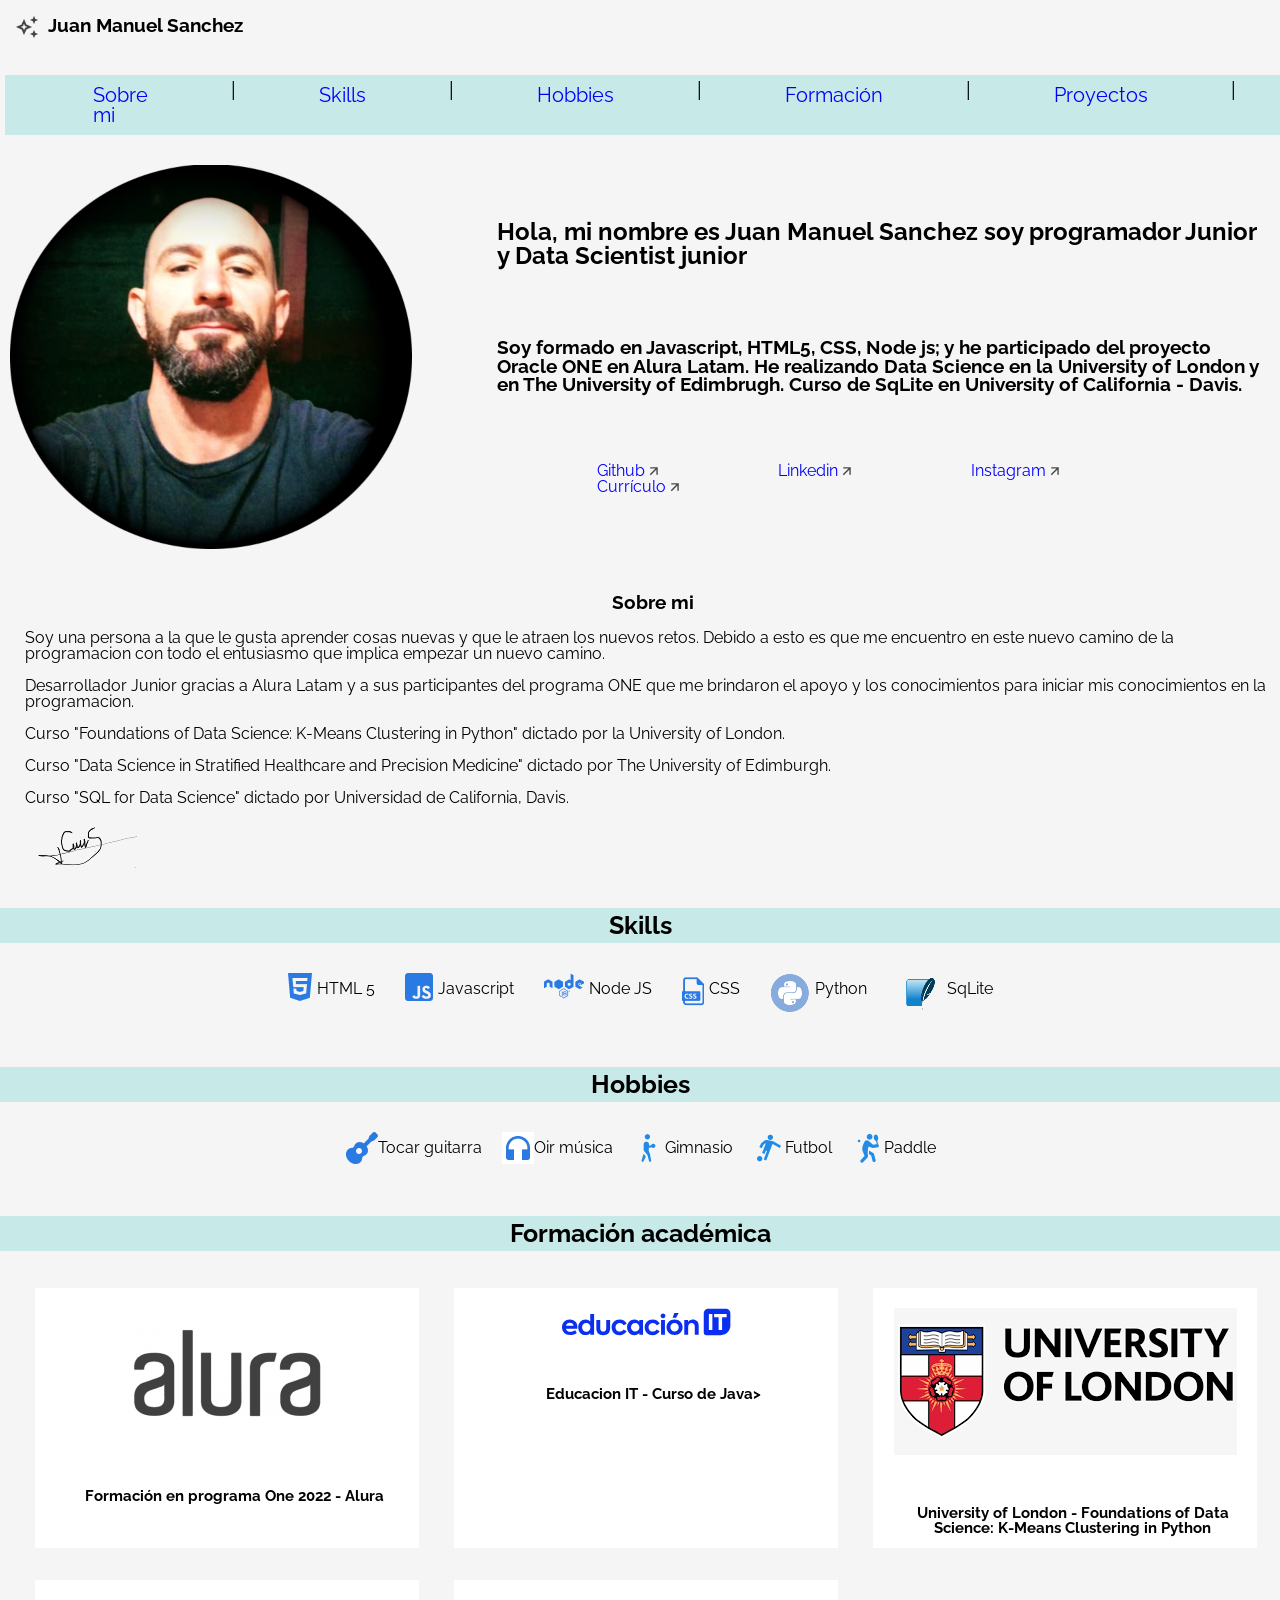
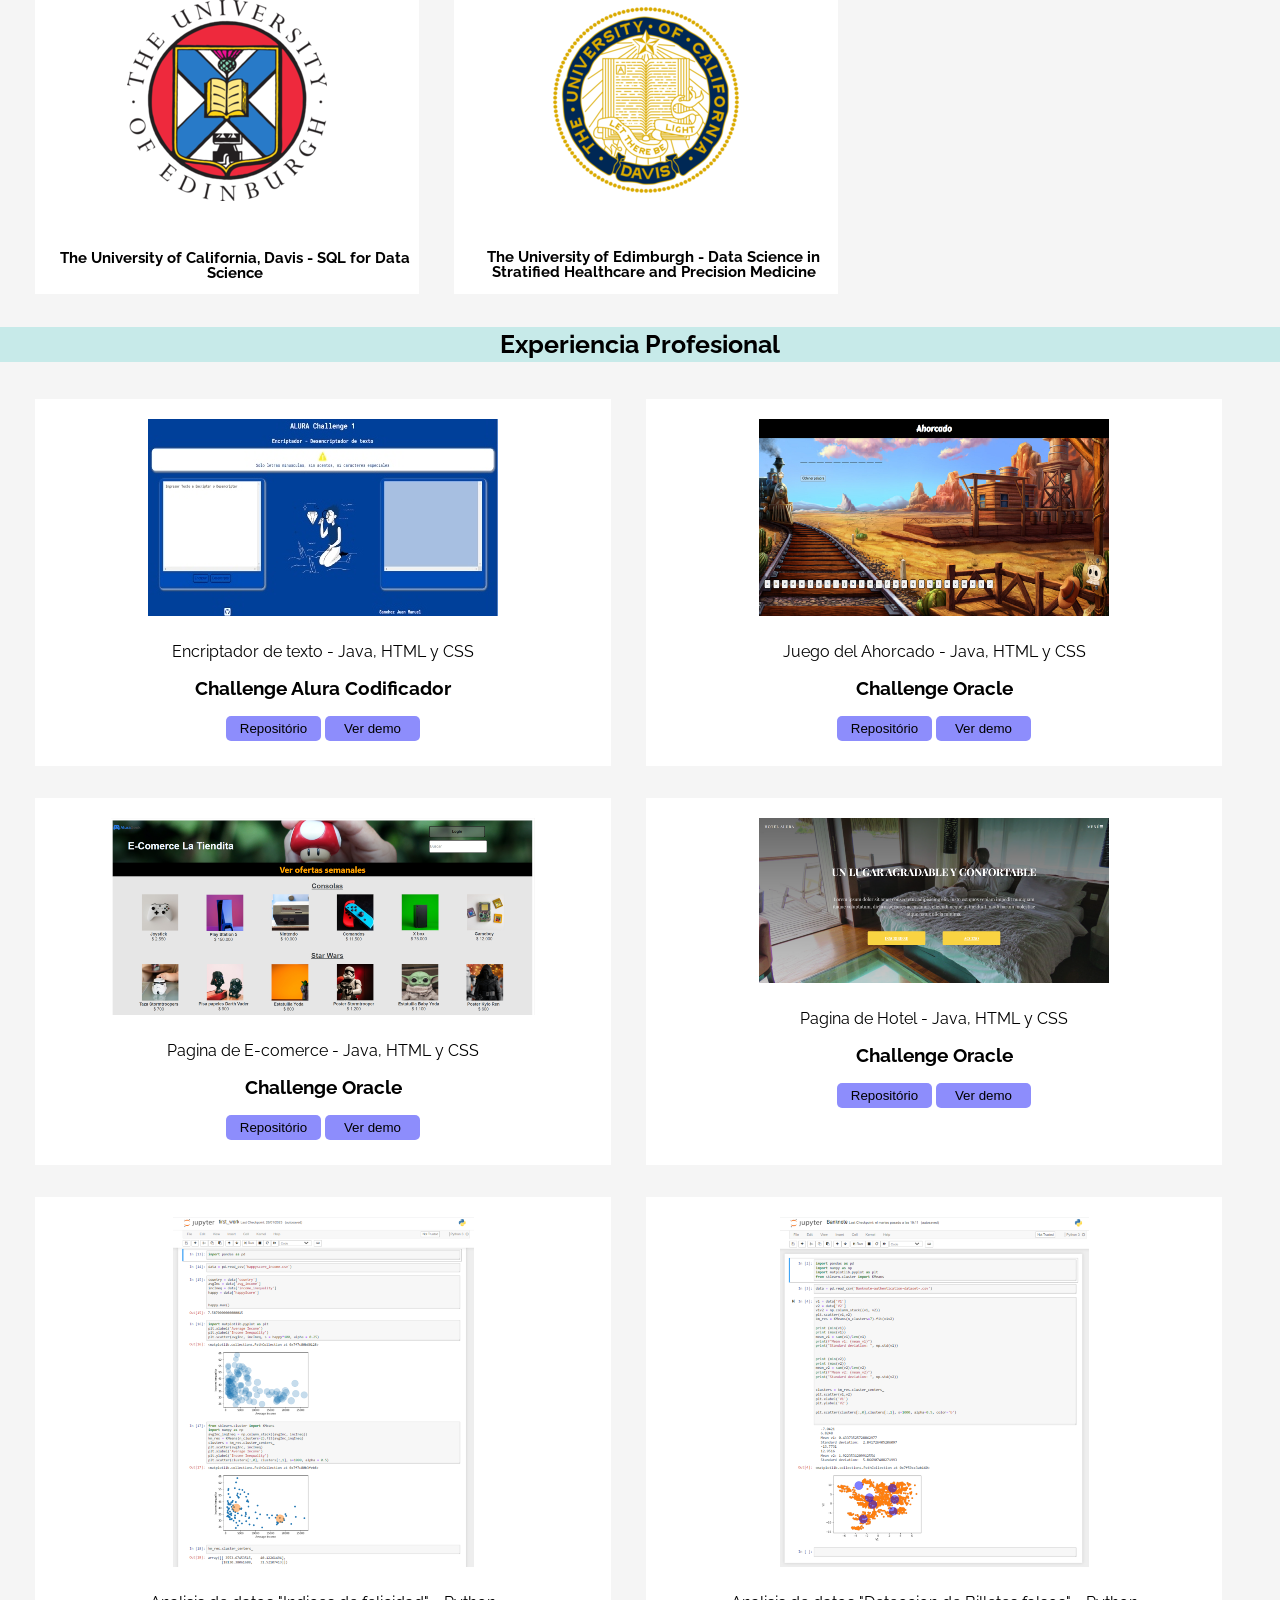
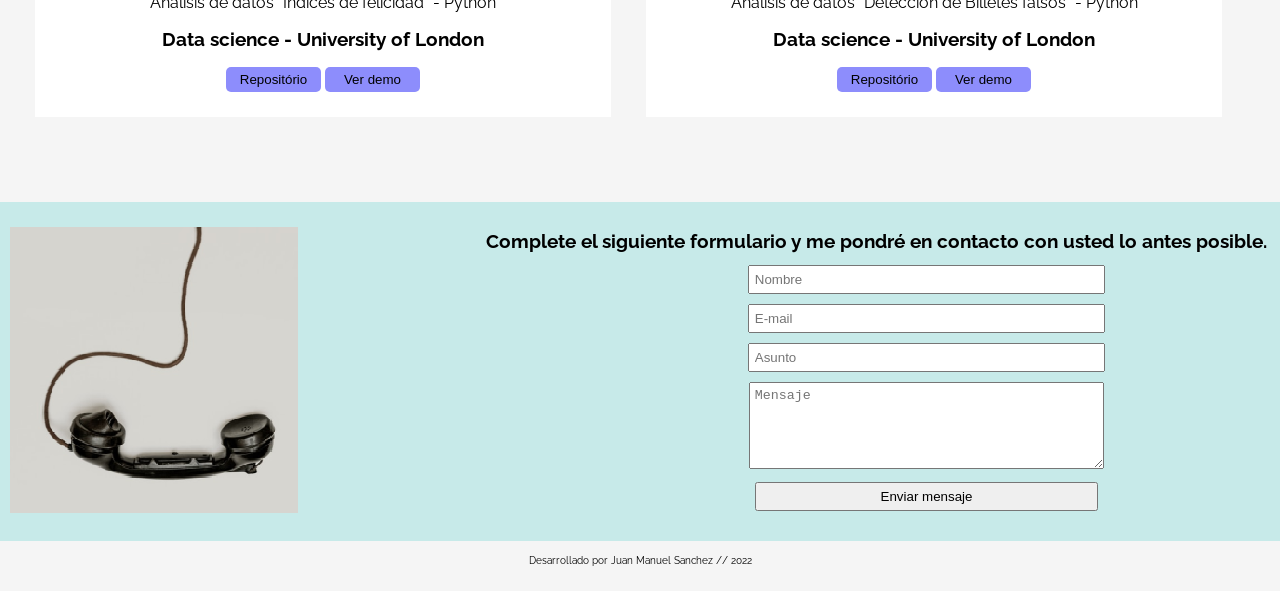
==== index.html @ aa3de945 "Add files via upload actualizacion linkedin" ====
<!DOCTYPE html>
<html lang="es">
<head>
    <meta charset="UTF-8">
    <meta http-equiv="X-UA-Compatible" content="IE=edge">
    <meta name="viewport" content="width=device-width, initial-scale=1.0">
    <!-- Referencia de la hoja de estilo de Css -->
    <link rel="stylesheet" href="style.css">
    <link rel="preconnect" href="https://fonts.googleapis.com">
    <link rel="preconnect" href="https://fonts.gstatic.com" crossorigin>
    <!-- Fonte del Proyecto Raleway -->
    <link href="https://fonts.googleapis.com/css2?family=Raleway:wght@500&display=swap" rel="stylesheet">
    <title> Mi Portafolio</title>
</head>
<body>
    <!-- Sección del Menú  -->
    <div class="tudo">
    <section class="menu">
        <header class="menu__header">
            <img src="assets\vector.png">
            <h3 class="menu__title">Juan Manuel Sanchez</h3>
        </header>
        <nav>
            <ul class="menu__list">
                <li class="menu__list__sobre-mi"><a href="#sobre-mi">Sobre mi </a></li>
                <li class="barra"> | </li>
                <li class="menu__list__skills"><a href="#skills">Skills</a></li>
                <li class="barra"> | </li>
                <li class="menu__list__hobbies"><a href="#hobbies">Hobbies</a></li>
                <li class="barra"> | </li>
                <li class="menu__list__formacion"><a href="#formacion">Formación</a></li>
                <li class="barra"> | </li>
                <li class="menu__list__proyectos"><a href="#xp">Proyectos</a></li>
                <li class="barra"> | </li>
                <li class="menu__list__contacto"><a href="#contacto">Contacto</a></li>
            </ul>
          
        </nav>
    </section>

    <!-- Sección del Header/Title/Hero -->
    <section class="title">
        <div class="title__div">
            <img class="title__profile" src="assets\profile.png">
            <div class="title__container">
                <h2 class="title__bio">Hola, mi nombre es Juan Manuel Sanchez soy programador Junior y Data Scientist junior</h2>
                <h3 class="title__subsection">Soy formado en Javascript, HTML5, CSS, Node js; y he participado del proyecto Oracle ONE en Alura Latam. He realizando Data Science en la University of London y en The University of Edimbrugh. Curso de SqLite en University of California - Davis.</h3>
                <ul class="title__network">
                     <!-- Pon los enlaces de tus redes sociales favoritas -->
                    <li class="title__network__github"><a href="https://github.com/JuanManuelSanchez2022">Github <img src="assets\arrow.png"> </a></li>
                    <li class="title__network__linkedin"><a href="https://www.linkedin.com/in/juanmanuel-sanchez/">Linkedin <img src="assets\arrow.png"></a></li>
                    <li class="title__network__instagram"><a href="https://www.instagram.com/juan.m.sanchez.773/">Instagram <img src="assets\arrow.png"></a></li>
                    <li class="title__network__curriculo"><a href="">Currículo <img src="assets\arrow.png"></a></li>
                </ul>
            </div>
        </div>
    </section>
    
    <!-- Sección sobre mi -->
    <section class="about" id="sobre-mi">
        <div class="about__container">
            <h3 class="about__title">Sobre mi</h3>
            <p class="about__paragraph">Soy una persona a la que le gusta aprender cosas nuevas y que le atraen los nuevos retos. Debido a esto es que me encuentro en este nuevo camino de la programacion con todo el entusiasmo que implica empezar un nuevo camino.  </p>
            <p class="about__paragraph">Desarrollador Junior gracias a Alura Latam y a sus participantes del programa ONE que me brindaron el apoyo y los conocimientos para iniciar mis conocimientos en la programacion. </p>
            <p class="about__paragraph">Curso "Foundations of Data Science: K-Means Clustering in Python" dictado por la University of London. </p>
            <p class="about__paragraph">Curso "Data Science in Stratified Healthcare and Precision Medicine" dictado por The University of Edimburgh. </p>
            <p class="about__paragraph">Curso "SQL for Data Science" dictado por Universidad de California, Davis. </p>
            <img src="assets\signature.png">
        </div>
    </section>

    <!-- Sección de Skills -->
    <section class="skills" id="skills">
        <h3 class="skills__title">Skills</h3>
            <div class="skills__line">
                <div class="skills__box">
                        <li class="skills__img"><img src="assets\htlm.png"></li>
                        <li class="skills__name"> HTML 5</li>
                </div>

                <div class="skills__box">
                        <li class="skills__img"> <img src="assets\js_icon.png" alt=""></li>
                        <li class="skills__name">Javascript</li>
                </div>

                <div class="skills__box">
                        <li class="skills__img"><img src="assets\nodejs_icon.png" alt=""></li>
                        <li class="skills__name">Node JS</li>
                </div>

                <div class="skills__box">
                        <li class="skills__img"> <img src="assets\css_icon.png" alt=""> </li>
                        <li class="skills__name">CSS</li>
                </div>
                <div class="skills__box">
                        <li class="skills__img"> <img src="assets\python.png" alt=""> </li>
                        <li class="skills__name">Python</li>
                </div>
                <div class="skills__box">
                        <li class="skills__img"> <img src="assets\sqlite_icon.png" alt=""> </li>
                        <li class="skills__name">SqLite</li>
                </div>
        </div>
    </section>

    <!-- Sección de Hobbies -->
    <section class="hobbies" id="hobbies">
        <h3 class="hobbies__title">Hobbies</h3>
            <div class="hobbies__line">

                <div class="hobbies__box">
                        <li class="hobbies__img"> <img src="assets\guitar_icon.png" alt=""></li>
                        <li class="hobbies__name">Tocar guitarra</li>
                </div>

                <div class="hobbies__box">
                        <li class="hobbies__img"> <img src="assets\headphones_icon.png" alt=""></li>
                        <li class="hobbies__name">Oir música</li>
                </div>
                <div class="hobbies__box">
                        <li class="hobbies__img"> <img src="assets\mancuerna.png" alt=""></li>
                        <li class="hobbies__name">Gimnasio</li>
                </div>
                <div class="hobbies__box">
                        <li class="hobbies__img"> <img src="assets\fútbol.png" alt=""></li>
                        <li class="hobbies__name">Futbol</li>
                </div>
                <div class="hobbies__box">
                        <li class="hobbies__img"> <img src="assets\paddle.png" alt=""></li>
                        <li class="hobbies__name">Paddle</li>
                </div>
        </div>
    </section>

        <!-- Sección de Formación académica -->
    <section class="academic" id="formacion">
        <h2 class="academic__title" >Formación académica</h2>
        <div class="academic__courses">
            <div class="academic__courses__box">  
                <img src="assets\alura_logo.png">
                <h2 class="academic__courses__item__title">Formación en programa One 2022 - Alura</h2>   
            </div>
            <div class="academic__courses__box">   
                <img src="assets\imagotype.svg">
                <h2 class="academic__courses__item__title">Educacion IT - Curso de Java></h2> 
            </div>
            <div class="academic__courses__box">  
                <img src="assets\university_of_london.png">
                <h2 class="academic__courses__item__title">University of London - Foundations of Data Science: K-Means Clustering in Python</h2>    
            </div>
            <div class="academic__courses__box">   
                <img src="assets\university_of_edimburgh.png">
                <h2 class="academic__courses__item__title">The University of California, Davis - SQL for Data Science</h2> 
            </div>
            <div class="academic__courses__box">      
                <img src="assets\The_University_of_California_Davis.png">
                <h2 class="academic__courses__item__title">The University of Edimburgh - Data Science in Stratified Healthcare and Precision Medicine</h2>       
            </div>
        </div>
    </section>

    <!-- Sección de Experiencia Profesional/Proyectos-->
    <section class="experience" id="xp">
        <h2 class="experience__section__title" >Experiencia Profesional</h2>
        <div class="experiencie__box">
            <div class="experience_box_in">
            <img class="experience__img" src="assets\decod_print.png">
            <div class="experience__info"
                <h2 class="experience__title">Encriptador de texto - Java, HTML y CSS</h2>
                <h3 class="experience__text">Challenge Alura Codificador </h3>
                    <div class="experience__description">
                            <span class="experience__repo"><a href="https://github.com/JuanManuelSanchez2022/encriptador.git"><button class="experiencia__botao--repo">Repositório</button></a></span>
                            <span class="experience__demo"><a href="https://juanmanuelsanchez2022.github.io/encriptador/"><button class="experience__botao--demo">Ver demo</button></a></span>
                    </div>
            </div>
            </div>
         

            <div class="experience_box_in">
            <img class="experience__img" src="assets\forca_print.png">
            <div class="experience__info"
                <h2 class="experience__title">Juego del Ahorcado - Java, HTML y CSS</h2>
                <h3 class="experience__text">Challenge Oracle </h3>
                    <div class="experience__description">
                            <span class="experience__repo"><a href="https://github.com/JuanManuelSanchez2022/Juego-del-ahorcado.git"><button class="experiencia__botao--repo">Repositório</button></a></span>
                            <span class="experience__demo"><a href="https://juanmanuelsanchez2022.github.io/Juego-del-ahorcado/"><button class="experience__botao--demo">Ver demo</button></a></span>
                    </div>
            </div>
            </div>

            <div class="experience_box_in">
            <img class="experience__img" src="assets\e-comerce.png">
            <div class="experience__info"
                <h2 class="experience__title">Pagina de E-comerce - Java, HTML y CSS</h2>
                <h3 class="experience__text">Challenge Oracle </h3>
                    <div class="experience__description">
                            <span class="experience__repo"><a href="https://github.com/JuanManuelSanchez2022/e-comerce.git"><button class="experiencia__botao--repo">Repositório</button></a></span>
                            <span class="experience__demo"><a href="https://github.com/JuanManuelSanchez2022/e-comerce/"><button class="experience__botao--demo">Ver demo</button></a></span>
                    </div>
            </div>
            </div>

            <div class="experience_box_in">
            <img class="experience__img" src="assets\hotel_allura.png">
            <div class="experience__info"
                <h2 class="experience__title">Pagina de Hotel - Java, HTML y CSS</h2>
                <h3 class="experience__text">Challenge Oracle </h3>
                    <div class="experience__description">
                            <span class="experience__repo"><a href="https://github.com/JuanManuelSanchez2022/hotel.git"><button class="experiencia__botao--repo">Repositório</button></a></span>
                            <span class="experience__demo"><a href="https://github.com/JuanManuelSanchez2022/hotel/"><button class="experience__botao--demo">Ver demo</button></a></span>
                    </div>
            </div>
            </div>

            <div class="experience_box_in">
            <img class="experience__img" src="assets\happyscore.png">
            <div class="experience__info"
                <h2 class="experience__title">Analisis de datos "Indices de felicidad" - Python</h2>
                <h3 class="experience__text">Data science - University of London</h3>
                    <div class="experience__description">
                            <span class="experience__repo"><a href="https://github.com/JuanManuelSanchez2022/HappyScore.git"><button class="experiencia__botao--repo">Repositório</button></a></span>
                            <span class="experience__demo"><a href="https://github.com/JuanManuelSanchez2022/HappyScore/"><button class="experience__botao--demo">Ver demo</button></a></span>
                    </div>
            </div>
            </div>

            <div class="experience_box_in">
            <img class="experience__img" src="assets\bankNote.png">
            <div class="experience__info"
                <h2 class="experience__title">Analisis de datos "Deteccion de Billetes falsos" - Python</h2>
                <h3 class="experience__text">Data science - University of London</h3>
                    <div class="experience__description">
                            <span class="experience__repo"><a href="https://github.com/JuanManuelSanchez2022/bankNote.git"><button class="experiencia__botao--repo">Repositório</button></a></span>
                            <span class="experience__demo"><a href="https://github.com/JuanManuelSanchez2022/bankNote/"><button class="experience__botao--demo">Ver demo</button></a></span>
                    </div>
            </div>
            </div>      

        </div>  
          

        <!-- Sección de Contacto -->
        <section class="formcontato" id="contacto">
            <div  class="formcontato__contacto">
                <div class="formcontato--esquerda">
                    <img class="formcontato__img" src="assets\contact_image.png">
                </div>
                <div class="formcontato__text">
                    <h3 class="formcontato__subtext">Complete el siguiente formulario y me pondré en contacto con usted lo antes posible. </h3>
                    <form class="box2" action="mailto:juanma567.js@gmail.com" method="post" enctype="text/plain">
                        <label for="nombre"></label>
                        <input class="formcontato__input__text" type="text" name="nombre" placeholder="Nombre">
                        <label for="nombre"></label>
                        <input class="formcontato__input__email" type="email" name="email" placeholder="E-mail">
                        <label for="nombre"></label>
                        <input class="formcontato__input__text1" type="text" name="asunto" placeholder="Asunto">
                        <label for="nombre"></label>
                        <textarea class="formcontato__textarea" rows="5" cols="40" id="mensagem" name="mensaje" placeholder="Mensaje"></textarea>
                        <button id= "enviarCorreo" type="submit" class="formcontato__botao">Enviar mensaje</button>
                    </form>
                </div>
            </div>
        </section>

        <!-- Sección de Footer -->
        <section class="footer">
            <div class="footer__rodape">
                <p>Desarrollado por Juan Manuel Sanchez /</p>
                <p>/ 2022</p>
            </div>
        </section>
    </div>
 <!-- Script del documento JavaScript -->
<script src="validacion.js"></script>
</body>
</html>
---- style.css ----
:root{
   --cor-de-fundo: #F5F5F5;
   --cor-de-link: #000;
}

body {
    box-sizing: border-box;
    background-color: var(--cor-de-fundo) ;
    font-family: 'Raleway';
    margin: 0;
    padding: 0;
    line-height: 1;
}
ol, ul,li {
    list-style: none;
}
a{
    text-decoration: none;
    color: blue;
}


.menu__header{
    display: inline-flex;
    margin: 1em 0 2em 1em;
    height: 22px;
    
}

.menu__title{
    margin: 0 0 0 10px;
}



/*Title section*/

.title__div{
    position: relative;
    margin: 0 20px 15px 200px;
}


.menu__list{
    display: inline-flex;
    font-size: 20px;
    margin: 5px 0 5px 5px;
    padding: 5px 0 5px 5px;
    background-color: rgba(85, 207, 203, 0.286);
}

li{
    float: left;
}

.about__container{
    margin-left: 25px;
}

/*Académic skills*/

.skills__box{
    display: block;
    padding: 0px 15px 0px 15px;
}

.skills__name{
    padding: 8px 0px 0px 5px;

}

.menu__list__skills, .menu__list__hobbies, .menu__list__formacion, .menu__list__proyectos, .menu__list__contacto{
    padding: 5px 83px;
}

.title__div, .formcontato__contacto{
    display:inline-flex;
    margin: 25px 10px;
}

.title__container{
    padding-top: 35px;
    padding-left: 85px;
}

.title__bio, .title__subsection, .title__network{
    padding-bottom: 50px;
}

.title__network__github, .title__network__linkedin, .title__network__instagram, .title__network__curriculo{
    padding: 0 60px 0 60px;
}

.about__title{
    text-align: center;
}

.skills, .hobbies, .academic, .experience{
    text-align: center;
    margin: 25px 0px 15px 0px;
    padding-top: 3px;
}

.skills__title, .hobbies__title, .academic__title, .experience__section__title{
    font-size: 25px;
    padding-top: 5px;
    padding-bottom: 5px;
    margin: 5px 0 5px 0;
    background-color: rgba(85, 207, 203, 0.286);
}

/*Hobbies section*/

.menu__list__sobre-mi{
    padding: 5px 83px;
}

.skills__line, .hobbies__line{
    display: inline-flex;
    padding: 15px;
    margin-top: 10px;
}

.hobbies__box{
    display: inline-block;
    margin: 0px 10px 0px 10px;
}

.hobbies__name{
    padding-top: 8px;
}


/*academic formation*/

.academic__courses__item__title{
    padding: 35px 0 0 15px;
}

.academic__courses{
    display: flex;
    flex-wrap: wrap;
}

.academic__courses__box{
    display: block;
    width: 30%;
    margin-top: 2em;
    padding-top: 20px;
    background: white;
    margin-left: 35px;
    transition: 1s;
}

.academic__courses__box:hover{
    box-shadow: 5px 5px 5px hsl(0, 1%, 66%);
}

.academic__courses__item__title{
    font-size: 15px;
}



/*profesional experience*/

.experience_box_in{
    display: block;
    width: 45%;
    margin-top: 2em;
    padding-top: 20px;
    background: white;
    margin-left: 35px;
    transition: 1s;
}

.experiencie__box{
    display: flex;
    flex-wrap: wrap;
}

.experience_box_in:hover{
    box-shadow: 5px 5px 5px hsl(0, 1%, 66%);
}

.experience_img_in{
    display:block;
}

.experiencia__botao--repo, .experience__botao--demo{
    background: rgb(141, 141, 252);
    width: 95px;
    height: 25px;
    border: rgb(141, 141, 252);
    border-radius: 5px;
    transition: 1s;
}

.experiencia__botao--repo:hover{
    box-shadow: 4px 4px 4px hsl(0, 1%, 66%);
}

.experience__botao--demo:hover{
    box-shadow: 4px 4px 4px hsl(0, 1%, 66%);
}


.experience__info{
    margin: 25px;
}




/*contact form*/

.formcontato{
    background-color: rgba(85, 207, 203, 0.286);
    margin: 85px 0 5px 0;
}

.formcontato__text{
    margin-left: 35px;
}

.formcontato__subtext{
    height: 8%;
    margin: 5px 0px 5px 150px;
}

.formcontato__form{
    display: inline-block;
    margin-left: 250px;
}

.formcontato__input__text, .formcontato__input__email,.formcontato__input__text1, .formcontato__textarea, .formcontato__botao{
    margin: 5px;
    width: 50%;
    height: 100%;
    padding: 5px;
    
}

.box2{
    padding: 0 0 0 250px;
}







/*footeer*/

.footer__rodape{
    display: inline-flex;
    font-size: 10px;
}


/*Tablet*/
@media only screen and (max-width: 768px) {

    .menu__list__sobre-mi{
        padding: 5px 10px;
    }
    
    /* Experiencia Académica*/
    
    .menu__list__skills{
        padding: 5px 20px;
    }
    
    .menu__list__hobbies{
        padding: 5px 20px;
    }
    
    .menu__list__formacion{
        padding: 5px 20px;
    }
    
    .menu__list__proyectos{
        padding: 5px 20px;
    }
    
    .menu__list__contacto{
        padding: 5px 20px;
    }

    .title__network__github{
        padding: 0 60px 0 60px;
    }
    
    .title__network__linkedin{
        padding: 0 60px 0 60px;
    }
    
    .title__network__instagram{
        padding: 0 60px 0 60px;
    }
    
    .title__network__curriculo{
        padding: 0 60px 0 60px;
    }

    .experience__info{
        width: 100%;
        height: 100%;
    }

    .experience__img{
        width: 100%;
        height: 100%;
    }

    .formcontato{
        background-color: rgba(85, 207, 203, 0.286);
        margin: 85px 0 5px 0;
    }
    
    .formcontato__text{
        margin-left: 35px;
    }
    
    .formcontato__subtext{
        height: 8%;
        margin: 5px 0px 5px 35px;
    }
    
    .formcontato__form{
        display: inline-block;
        margin-left: 250px;
    }
    
    .formcontato__input__text, .formcontato__input__email,.formcontato__input__text1, .formcontato__textarea, .formcontato__botao{
        margin: 3px;
        width: 80%;
        height: 100%;
        padding: 5px;
        
    }
    
    .box2{
        margin-top: 20px;
        padding: 15px 0 0 50px;
    }
}

/*Mobile*/
@media only screen and (max-width: 425px) {

    .menu__header{
        font-size: 10px;
    }

    .title__div{
        width: 350px;
        height: 350px;
        display: inline-block;
    }

    .title__container{
        padding: 15px 15px;
        text-align: justify;
    }

    .title__bio{
        font-size: 15px;
        padding-bottom: 0px;
    }

    .title__subsection{
        font-size: 15px;
        padding-bottom: 0px;
        width: 325px;
    }

    .title__network{
        display: inline-block;
        font-size: 15px;
        padding: 0 0 0 0;
        margin: 15px 0px;
        width: 350px;
    }

    .menu__list__sobre-mi{
        font-size: small;
        padding: 5px 4px;
    }
    
    .menu__list__skills{
        font-size: small;
        padding: 5px 4px;
    }
    
    .menu__list__hobbies{
        font-size: small;
        padding: 5px 4px;
    }
    
    .menu__list__formacion{
        font-size: small;
        padding: 5px 4px;
    }
    
    .menu__list__proyectos{
        font-size: small;
        padding: 5px 4px;
    }
    
    .menu__list__contacto{
        font-size: small;
        padding: 5px 4px;
    }

    .title__network__github{
        padding: 0 5px;
    }
    
    .title__network__linkedin{
        padding: 0 5px;
    }
    
    .title__network__instagram{
        padding: 0 5px;
    }
    
    .title__network__curriculo{
        padding: 0 5px;
    }

    .skills{
        margin: 25px 10px;
    }

    .skills__box{
        width: 25%;
        height: 25%;
        font-size: 12px;
    }

    .hobbies{
        margin: 25px 10px;
    }

    .hobbies__line{
        width: 100%;
        height: 100%;
        padding: 0 0;
    }

    .hobbies__box{
        width: 20%;
        height: 20%;
        font-size: 12px;
    }

    .academic__courses__list{
        display: inline-block;
        margin: 10px;
    }

    .academic__courses__item__img, .academic__courses__item__img1{
        margin-left: 65px;
    }

    .academic__courses__item__img1{
        margin-top: 20px;
    }

    h4{
        margin: 7px;
    }

    .academic__courses__item__title{
        font-size: 10px;
        padding-top: 0px;
        padding-left: 65px;
    }

    .experience__info{
        width: 100%;
        height: 100%;
    }

    .experience__img{
        width: 100%;
        height: 100%;
    }

    .formcontato{
        background-color: rgba(85, 207, 203, 0.286);
        margin: 85px 0 5px 0;
    }

    .formcontato__img{
        width: 100px;
        height: 100px;
        margin-top: 100px;
    }
    
    .formcontato__text{
        margin-left: 35px;
    }
    
    .formcontato__subtext{
        height: 8%;
        margin: 5px 0px 5px 35px;
        font-size: 15px;
    }
    
    .formcontato__form{
        display: inline-block;
        margin-left: 250px;
    }
    
    .formcontato__input__text, .formcontato__input__email,.formcontato__input__text1, .formcontato__textarea, .formcontato__botao{
        width: 80%;
        height: 100%;
        padding: 5px;
        
    }
    
    .box2{
        margin-top: 20px;
        padding: 15px 0 0 0px;
    }
}
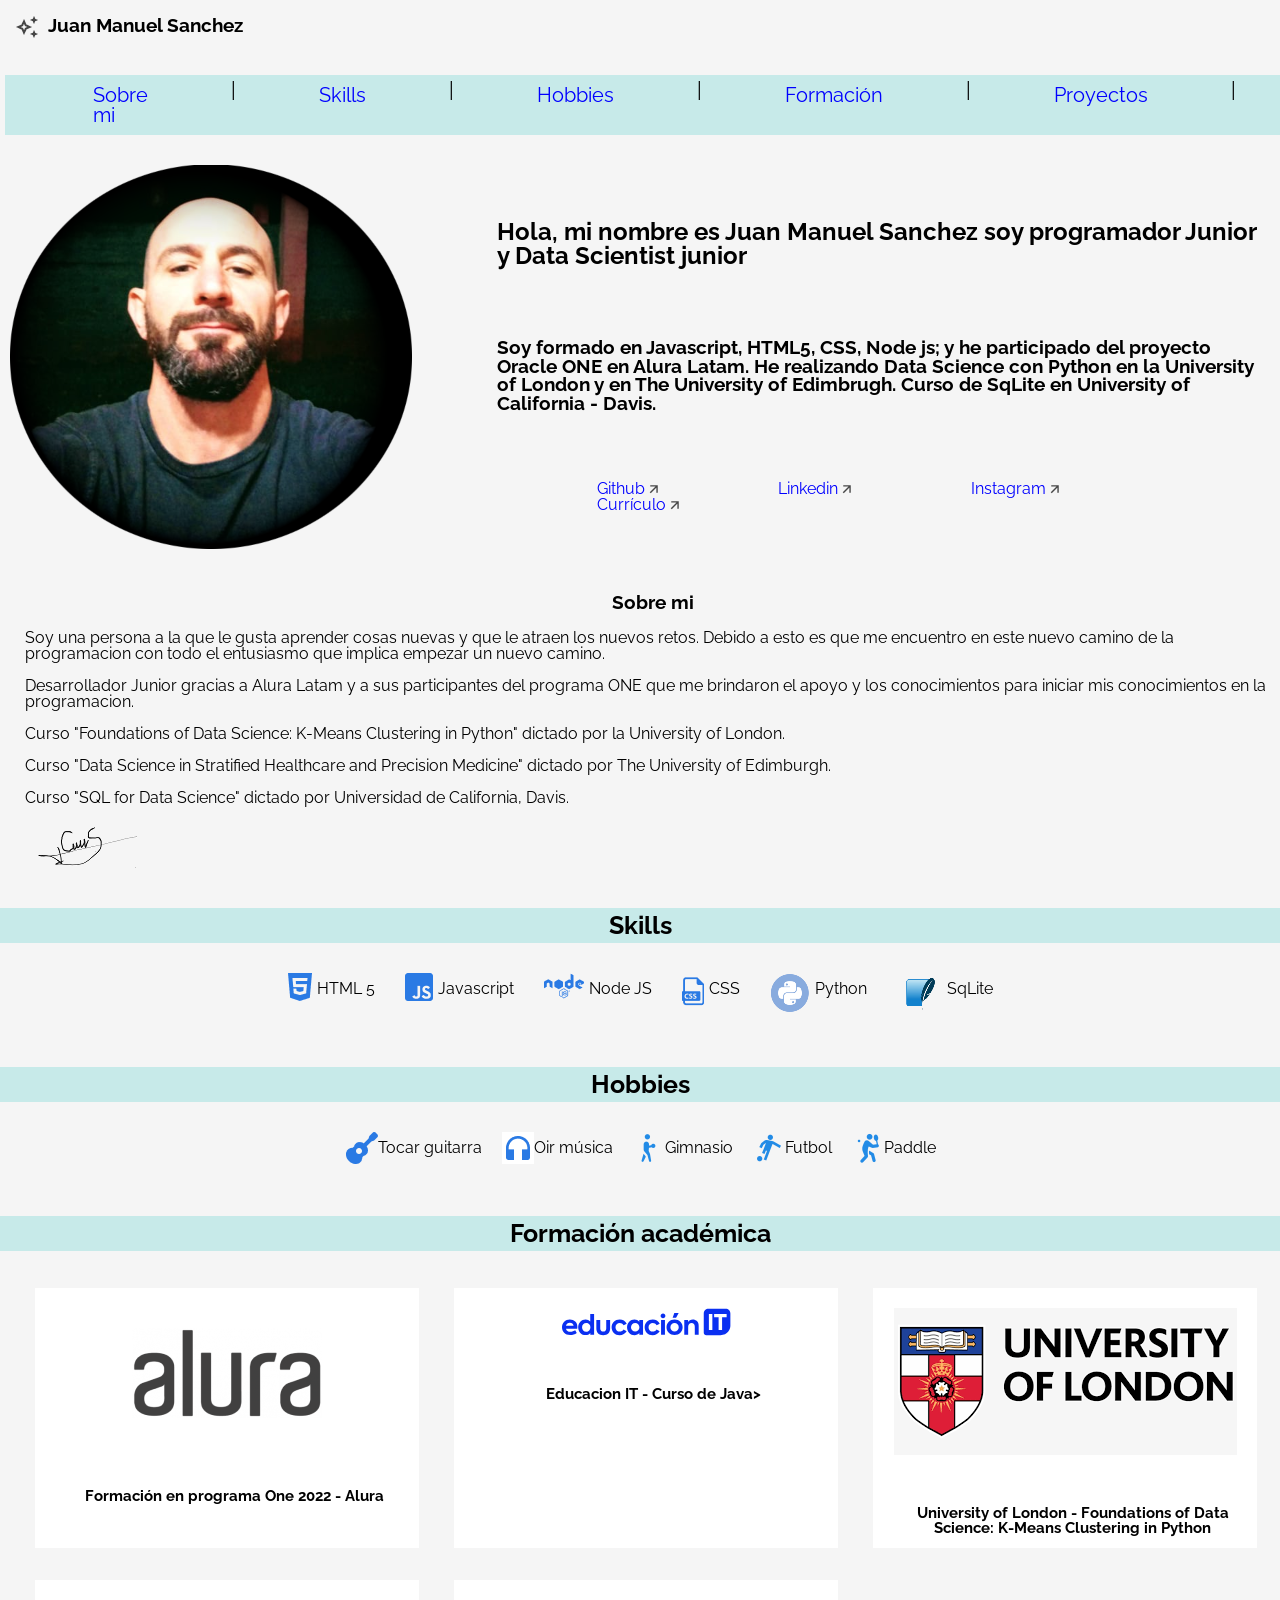
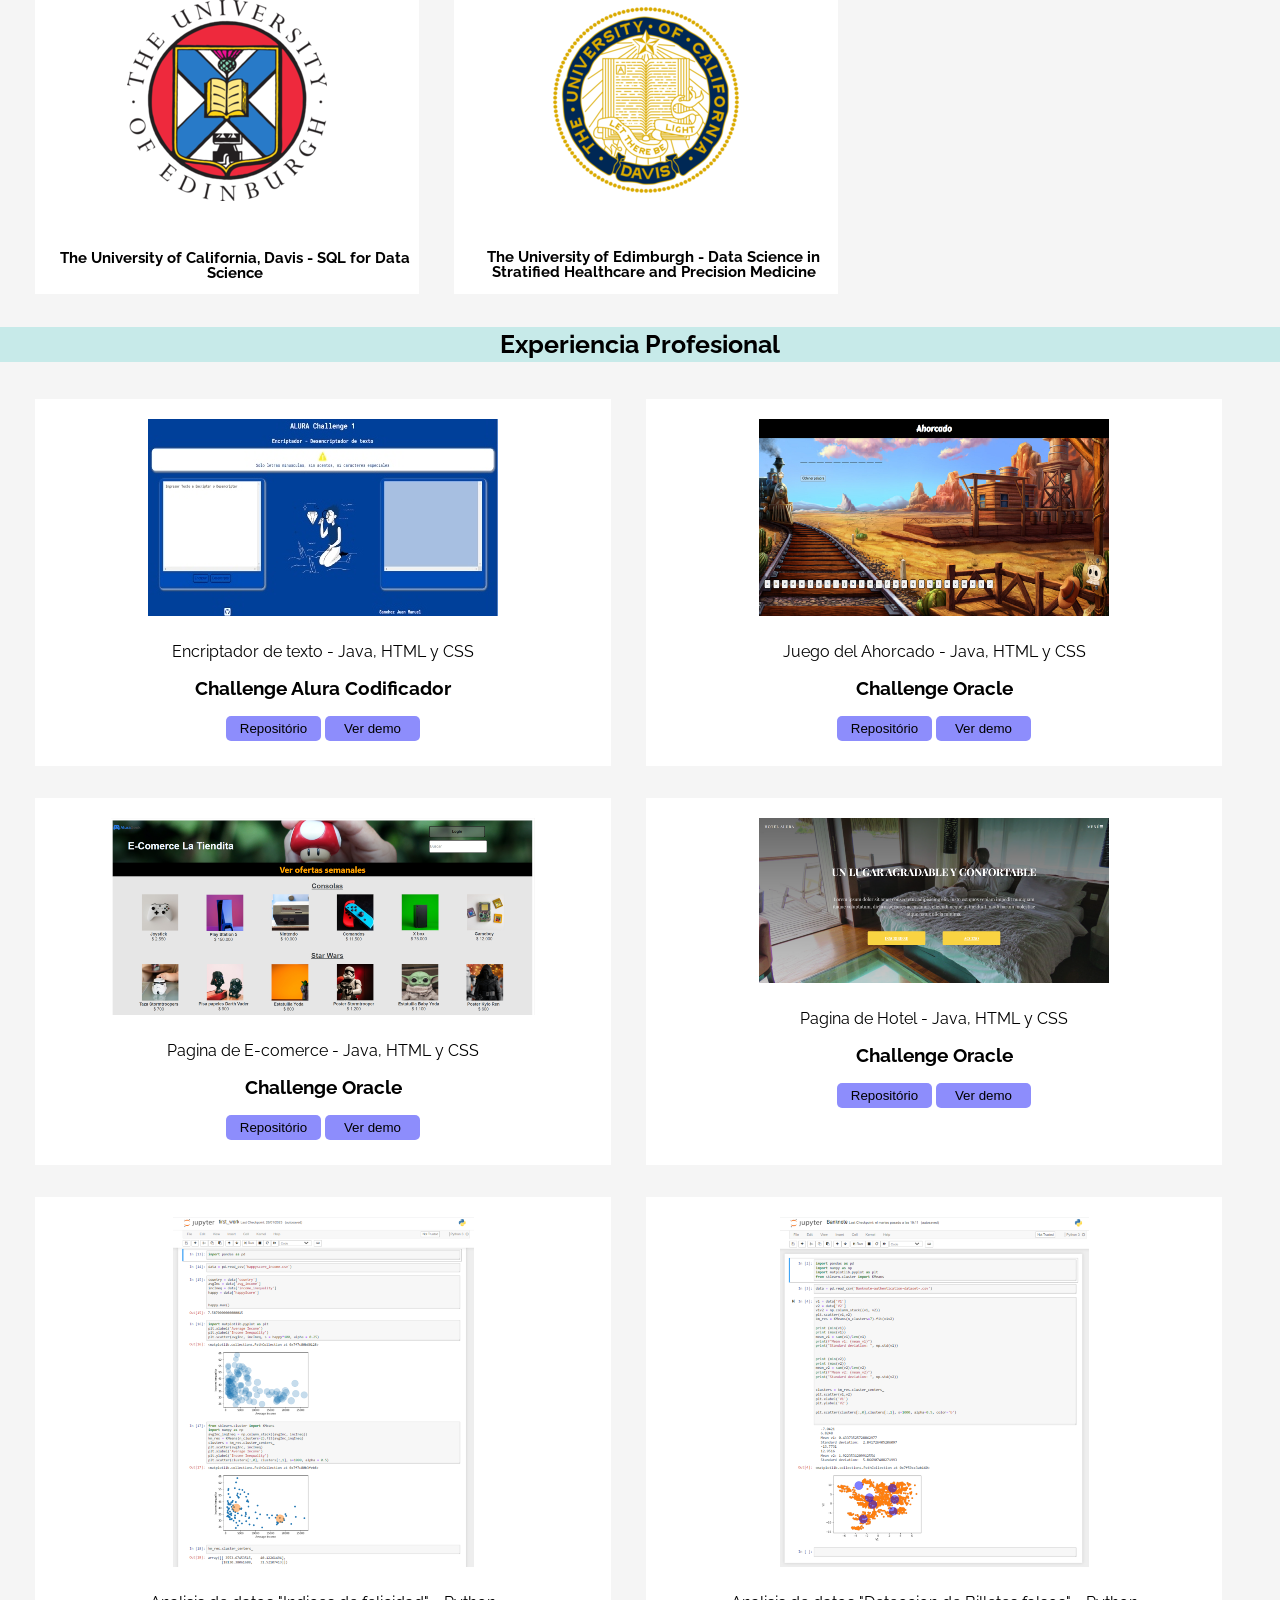
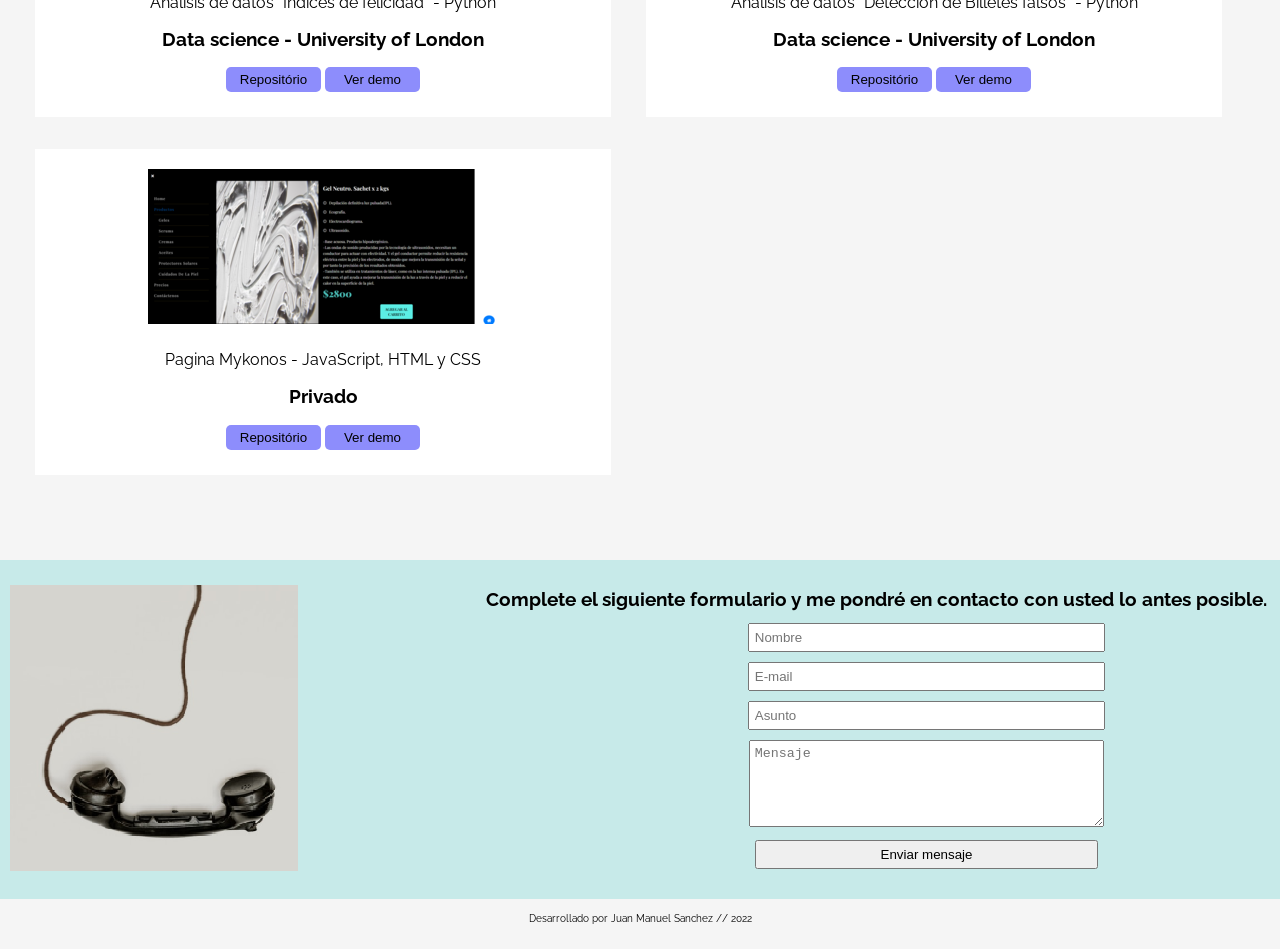
==== commit 10b7c9c9: "Add files via upload" ====
--- a/index.html
+++ b/index.html
@@ -17,7 +17,7 @@
     <div class="tudo">
     <section class="menu">
         <header class="menu__header">
-            <img src="assets\vector.png">
+            <img src="img\vector.png">
             <h3 class="menu__title">Juan Manuel Sanchez</h3>
         </header>
         <nav>
@@ -33,6 +33,8 @@
                 <li class="menu__list__proyectos"><a href="#xp">Proyectos</a></li>
                 <li class="barra"> | </li>
                 <li class="menu__list__contacto"><a href="#contacto">Contacto</a></li>
+                <li class="barra"> | </li>
+                <li class="menu__list__proyectos"><a href="#proyectos">Proyectos</a></li>
             </ul>
           
         </nav>
@@ -41,16 +43,16 @@
     <!-- Sección del Header/Title/Hero -->
     <section class="title">
         <div class="title__div">
-            <img class="title__profile" src="assets\profile.png">
+            <img class="title__profile" src="img\profile.png">
             <div class="title__container">
                 <h2 class="title__bio">Hola, mi nombre es Juan Manuel Sanchez soy programador Junior y Data Scientist junior</h2>
-                <h3 class="title__subsection">Soy formado en Javascript, HTML5, CSS, Node js; y he participado del proyecto Oracle ONE en Alura Latam. He realizando Data Science en la University of London y en The University of Edimbrugh. Curso de SqLite en University of California - Davis.</h3>
+                <h3 class="title__subsection">Soy formado en Javascript, HTML5, CSS, Node js; y he participado del proyecto Oracle ONE en Alura Latam. He realizando Data Science con Python en la University of London y en The University of Edimbrugh. Curso de SqLite en University of California - Davis.</h3>
                 <ul class="title__network">
                      <!-- Pon los enlaces de tus redes sociales favoritas -->
-                    <li class="title__network__github"><a href="https://github.com/JuanManuelSanchez2022">Github <img src="assets\arrow.png"> </a></li>
-                    <li class="title__network__linkedin"><a href="https://www.linkedin.com/in/juanmanuel-sanchez/">Linkedin <img src="assets\arrow.png"></a></li>
-                    <li class="title__network__instagram"><a href="https://www.instagram.com/juan.m.sanchez.773/">Instagram <img src="assets\arrow.png"></a></li>
-                    <li class="title__network__curriculo"><a href="">Currículo <img src="assets\arrow.png"></a></li>
+                    <li class="title__network__github"><a href="https://github.com/JuanManuelSanchez2022">Github <img src="img\arrow.png"> </a></li>
+                    <li class="title__network__linkedin"><a href="https://www.linkedin.com/in/juanmanuel-sanchez/">Linkedin <img src="img\arrow.png"></a></li>
+                    <li class="title__network__instagram"><a href="https://www.instagram.com/juan.m.sanchez.773/">Instagram <img src="img\arrow.png"></a></li>
+                    <li class="title__network__curriculo"><a href="">Currículo <img src="img\arrow.png"></a></li>
                 </ul>
             </div>
         </div>
@@ -65,7 +67,7 @@
             <p class="about__paragraph">Curso "Foundations of Data Science: K-Means Clustering in Python" dictado por la University of London. </p>
             <p class="about__paragraph">Curso "Data Science in Stratified Healthcare and Precision Medicine" dictado por The University of Edimburgh. </p>
             <p class="about__paragraph">Curso "SQL for Data Science" dictado por Universidad de California, Davis. </p>
-            <img src="assets\signature.png">
+            <img src="img\signature.png">
         </div>
     </section>
 
@@ -74,30 +76,30 @@
         <h3 class="skills__title">Skills</h3>
             <div class="skills__line">
                 <div class="skills__box">
-                        <li class="skills__img"><img src="assets\htlm.png"></li>
+                        <li class="skills__img"><img src="img\htlm.png"></li>
                         <li class="skills__name"> HTML 5</li>
                 </div>
 
                 <div class="skills__box">
-                        <li class="skills__img"> <img src="assets\js_icon.png" alt=""></li>
+                        <li class="skills__img"> <img src="img\js_icon.png" alt=""></li>
                         <li class="skills__name">Javascript</li>
                 </div>
 
                 <div class="skills__box">
-                        <li class="skills__img"><img src="assets\nodejs_icon.png" alt=""></li>
+                        <li class="skills__img"><img src="img\nodejs_icon.png" alt=""></li>
                         <li class="skills__name">Node JS</li>
                 </div>
 
                 <div class="skills__box">
-                        <li class="skills__img"> <img src="assets\css_icon.png" alt=""> </li>
+                        <li class="skills__img"> <img src="img\css_icon.png" alt=""> </li>
                         <li class="skills__name">CSS</li>
                 </div>
                 <div class="skills__box">
-                        <li class="skills__img"> <img src="assets\python.png" alt=""> </li>
+                        <li class="skills__img"> <img src="img\python.png" alt=""> </li>
                         <li class="skills__name">Python</li>
                 </div>
                 <div class="skills__box">
-                        <li class="skills__img"> <img src="assets\sqlite_icon.png" alt=""> </li>
+                        <li class="skills__img"> <img src="img\sqlite_icon.png" alt=""> </li>
                         <li class="skills__name">SqLite</li>
                 </div>
         </div>
@@ -109,24 +111,24 @@
             <div class="hobbies__line">
 
                 <div class="hobbies__box">
-                        <li class="hobbies__img"> <img src="assets\guitar_icon.png" alt=""></li>
+                        <li class="hobbies__img"> <img src="img\guitar_icon.png" alt=""></li>
                         <li class="hobbies__name">Tocar guitarra</li>
                 </div>
 
                 <div class="hobbies__box">
-                        <li class="hobbies__img"> <img src="assets\headphones_icon.png" alt=""></li>
+                        <li class="hobbies__img"> <img src="img\headphones_icon.png" alt=""></li>
                         <li class="hobbies__name">Oir música</li>
                 </div>
                 <div class="hobbies__box">
-                        <li class="hobbies__img"> <img src="assets\mancuerna.png" alt=""></li>
+                        <li class="hobbies__img"> <img src="img\mancuerna.png" alt=""></li>
                         <li class="hobbies__name">Gimnasio</li>
                 </div>
                 <div class="hobbies__box">
-                        <li class="hobbies__img"> <img src="assets\fútbol.png" alt=""></li>
+                        <li class="hobbies__img"> <img src="img\fútbol.png" alt=""></li>
                         <li class="hobbies__name">Futbol</li>
                 </div>
                 <div class="hobbies__box">
-                        <li class="hobbies__img"> <img src="assets\paddle.png" alt=""></li>
+                        <li class="hobbies__img"> <img src="img\paddle.png" alt=""></li>
                         <li class="hobbies__name">Paddle</li>
                 </div>
         </div>
@@ -137,23 +139,23 @@
         <h2 class="academic__title" >Formación académica</h2>
         <div class="academic__courses">
             <div class="academic__courses__box">  
-                <img src="assets\alura_logo.png">
+                <img src="img\alura_logo.png">
                 <h2 class="academic__courses__item__title">Formación en programa One 2022 - Alura</h2>   
             </div>
             <div class="academic__courses__box">   
-                <img src="assets\imagotype.svg">
+                <img src="img\imagotype.svg">
                 <h2 class="academic__courses__item__title">Educacion IT - Curso de Java></h2> 
             </div>
             <div class="academic__courses__box">  
-                <img src="assets\university_of_london.png">
+                <img src="img\university_of_london.png">
                 <h2 class="academic__courses__item__title">University of London - Foundations of Data Science: K-Means Clustering in Python</h2>    
             </div>
             <div class="academic__courses__box">   
-                <img src="assets\university_of_edimburgh.png">
+                <img src="img\university_of_edimburgh.png">
                 <h2 class="academic__courses__item__title">The University of California, Davis - SQL for Data Science</h2> 
             </div>
             <div class="academic__courses__box">      
-                <img src="assets\The_University_of_California_Davis.png">
+                <img src="img\The_University_of_California_Davis.png">
                 <h2 class="academic__courses__item__title">The University of Edimburgh - Data Science in Stratified Healthcare and Precision Medicine</h2>       
             </div>
         </div>
@@ -164,7 +166,7 @@
         <h2 class="experience__section__title" >Experiencia Profesional</h2>
         <div class="experiencie__box">
             <div class="experience_box_in">
-            <img class="experience__img" src="assets\decod_print.png">
+            <img class="experience__img" src="img\decod_print.png">
             <div class="experience__info"
                 <h2 class="experience__title">Encriptador de texto - Java, HTML y CSS</h2>
                 <h3 class="experience__text">Challenge Alura Codificador </h3>
@@ -177,19 +179,19 @@
          
 
             <div class="experience_box_in">
-            <img class="experience__img" src="assets\forca_print.png">
+            <img class="experience__img" src="img\forca_print.png">
             <div class="experience__info"
                 <h2 class="experience__title">Juego del Ahorcado - Java, HTML y CSS</h2>
                 <h3 class="experience__text">Challenge Oracle </h3>
                     <div class="experience__description">
                             <span class="experience__repo"><a href="https://github.com/JuanManuelSanchez2022/Juego-del-ahorcado.git"><button class="experiencia__botao--repo">Repositório</button></a></span>
-                            <span class="experience__demo"><a href="https://juanmanuelsanchez2022.github.io/Juego-del-ahorcado/"><button class="experience__botao--demo">Ver demo</button></a></span>
-                    </div>
-            </div>
-            </div>
-
-            <div class="experience_box_in">
-            <img class="experience__img" src="assets\e-comerce.png">
+                            <span class="experience__demo"><a href="https://juanmanuelsanchez2022.github.io"><button class="experience__botao--demo">Ver demo</button></a></span>
+                    </div>
+            </div>
+            </div>
+
+            <div class="experience_box_in">
+            <img class="experience__img" src="img\e-comerce.png">
             <div class="experience__info"
                 <h2 class="experience__title">Pagina de E-comerce - Java, HTML y CSS</h2>
                 <h3 class="experience__text">Challenge Oracle </h3>
@@ -201,7 +203,7 @@
             </div>
 
             <div class="experience_box_in">
-            <img class="experience__img" src="assets\hotel_allura.png">
+            <img class="experience__img" src="img\hotel_allura.png">
             <div class="experience__info"
                 <h2 class="experience__title">Pagina de Hotel - Java, HTML y CSS</h2>
                 <h3 class="experience__text">Challenge Oracle </h3>
@@ -213,7 +215,7 @@
             </div>
 
             <div class="experience_box_in">
-            <img class="experience__img" src="assets\happyscore.png">
+            <img class="experience__img" src="img\happyscore.png">
             <div class="experience__info"
                 <h2 class="experience__title">Analisis de datos "Indices de felicidad" - Python</h2>
                 <h3 class="experience__text">Data science - University of London</h3>
@@ -225,7 +227,7 @@
             </div>
 
             <div class="experience_box_in">
-            <img class="experience__img" src="assets\bankNote.png">
+            <img class="experience__img" src="img\bankNote.png">
             <div class="experience__info"
                 <h2 class="experience__title">Analisis de datos "Deteccion de Billetes falsos" - Python</h2>
                 <h3 class="experience__text">Data science - University of London</h3>
@@ -234,16 +236,29 @@
                             <span class="experience__demo"><a href="https://github.com/JuanManuelSanchez2022/bankNote/"><button class="experience__botao--demo">Ver demo</button></a></span>
                     </div>
             </div>
-            </div>      
+            </div>  
+            
+            <div class="experience_box_in">
+                <img class="experience__img" src="img\mykonos_home.png">
+                <div class="experience__info"
+                    <h2 class="experience__title">Pagina Mykonos - JavaScript, HTML y CSS</h2>
+                    <h3 class="experience__text">Privado </h3>
+                        <div class="experience__description">
+                                <span class="experience__repo"><a href="https://github.com/JuanManuelSanchez2022/e-comerce.git"><button class="experiencia__botao--repo">Repositório</button></a></span>
+                                <span class="experience__demo"><a href="https://github.com/JuanManuelSanchez2022/e-comerce/"><button class="experience__botao--demo">Ver demo</button></a></span>
+                        </div>
+                </div>
+                </div>
 
         </div>  
+        
           
 
         <!-- Sección de Contacto -->
         <section class="formcontato" id="contacto">
             <div  class="formcontato__contacto">
                 <div class="formcontato--esquerda">
-                    <img class="formcontato__img" src="assets\contact_image.png">
+                    <img class="formcontato__img" src="img\contact_image.png">
                 </div>
                 <div class="formcontato__text">
                     <h3 class="formcontato__subtext">Complete el siguiente formulario y me pondré en contacto con usted lo antes posible. </h3>
